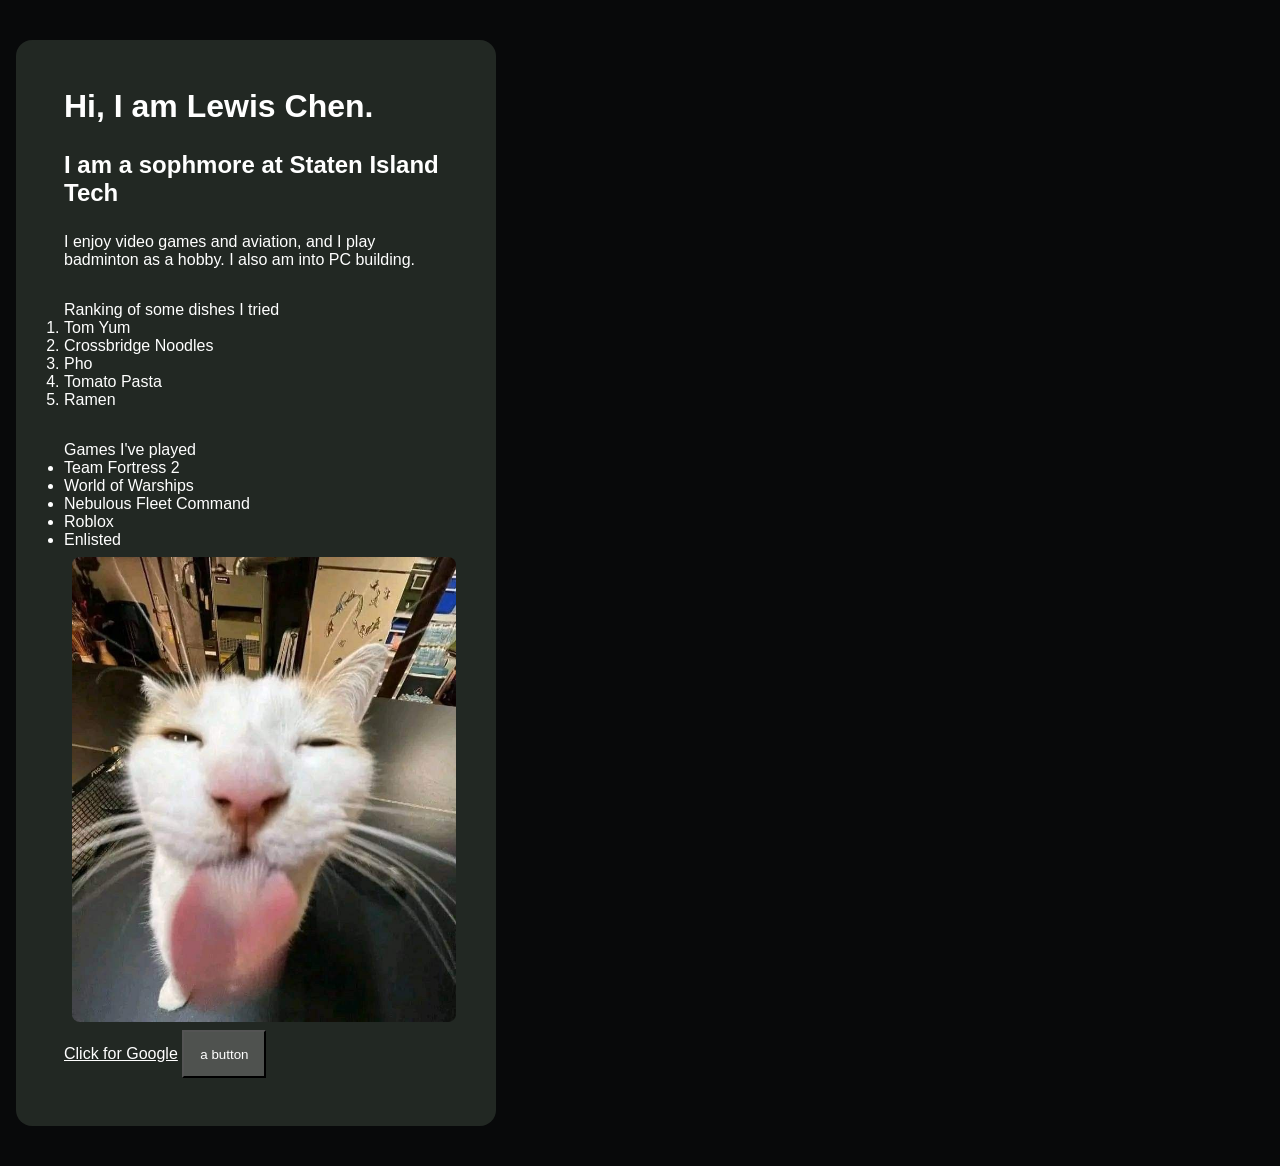
==== index.html @ f2746da3 "aaa" ====
<html lang="en">
    
<style>
@import url('https://fonts.googleapis.com/css2?family=Oxanium&display=swap');
</style>

<head>
    <meta charset="UTF-8">
    <meta name="viewport" content="width=device-width, initial-scale=1.0">
    <title>untitled website very</title>
    <link rel="stylesheet" href="style.css">
</head>

<body>

    <div class="maindiv">
        <h1>Hi, I am Lewis Chen.</h1>
        <h3>ㅤ</h3>
        <h2>I am a sophmore at Staten Island Tech</h2>
        <h3>ㅤ</h3>
        <p>I enjoy video games and aviation, and I play badminton as a hobby. I also am into PC building.</p>
        <h2>ㅤ</h2>
        <div>
            <p>Ranking of some dishes I tried</p>
            <ol>
                <li>Tom Yum</li>
                <li>Crossbridge Noodles</li>
                <li>Pho</li>
                <li>Tomato Pasta</li>
                <li>Ramen</li>
                </li>
            </ol>
            <h2>ㅤ</h2>
            <p>Games I've played</p>
            <ul>
                <li>Team Fortress 2</li>
                <li>World of Warships</li>
                <li>Nebulous Fleet Command</li>
                <li>Roblox</li>
                <li>Enlisted</li>
            </ul>
        </div>
        <img class=catpic src="silly_car.jpg" alt="the car" />
        <!-- inline elements -->
        <a href=https://www.google.com>Click for Google</a>
        <button class=button1>a button</button>
    </div>
</body>

</html>
---- style.css ----
html,
body,
* {
  box-sizing: border-box;
  margin: 0;
  padding: 0;
  font-family: Helvetica, sans-serif;
  color: #ffffff;
}

body {
  background-color: #08090a;
}

.maindiv {
  height: auto;
  width: 30rem;
  background-color: #222823;
  /* margin is space inbetween elements */
  margin: 2.5rem 1rem;
  padding: 3rem;
  color: #ffffff;
  border-radius: 1rem;
}

.catpic {
  padding: 0.5rem;
  width: 25rem;
  max-width: 2000rem;
  height: auto;
  border-radius: 1rem;
}

.button1 {
  background-color: #7e7e7e7c;
  height: 3rem;
  padding: 0 1rem;
  color: #ffffff;
  cursor: pointer;
}

.button1:hover {
  background-color: #5a5a5a7c;
}
/* IDs are most specific, then class, then element. */
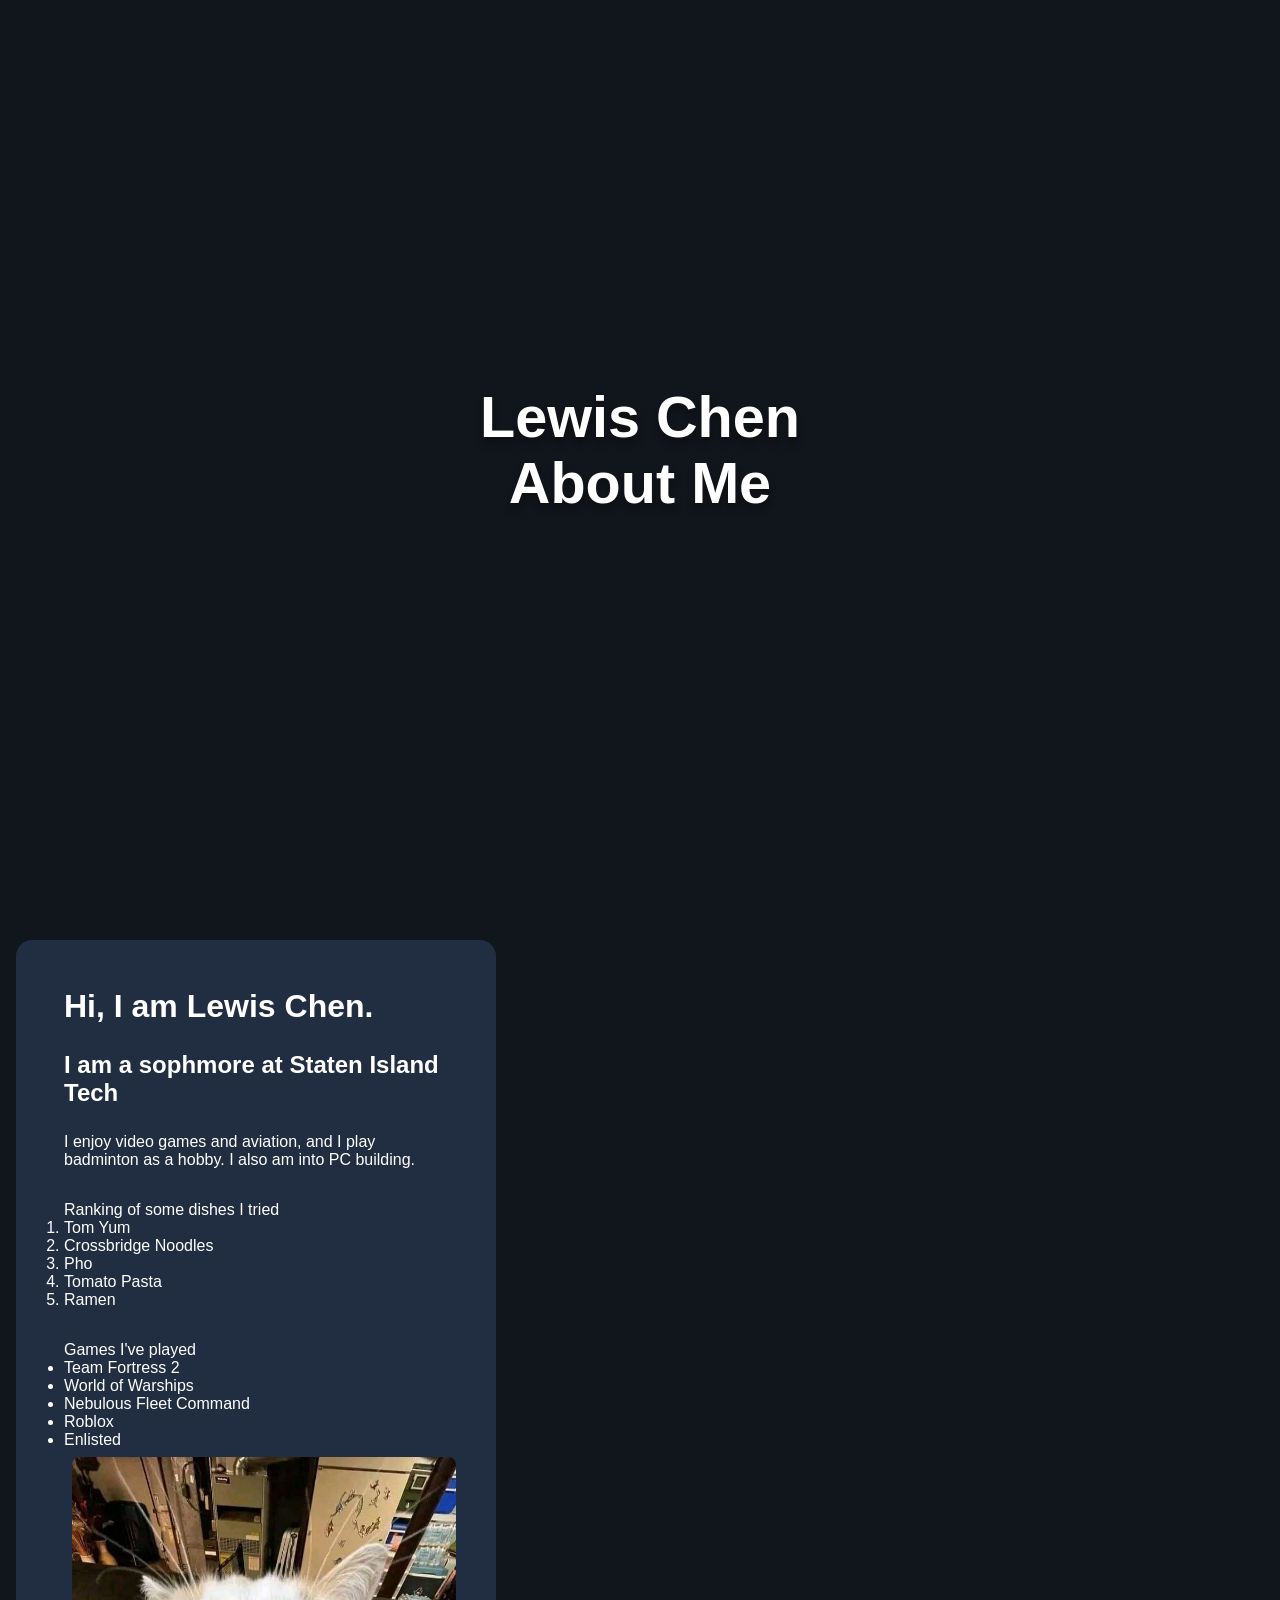
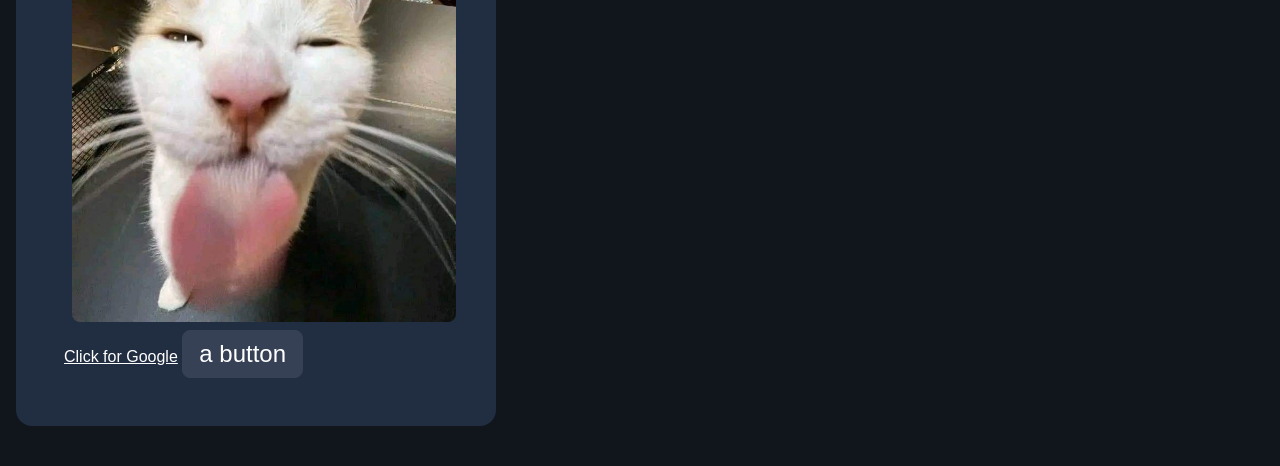
==== commit 7b917a54: "aaa" ====
--- a/index.html
+++ b/index.html
@@ -1,8 +1,4 @@
 <html lang="en">
-    
-<style>
-@import url('https://fonts.googleapis.com/css2?family=Oxanium&display=swap');
-</style>
 
 <head>
     <meta charset="UTF-8">
@@ -12,7 +8,12 @@
 </head>
 
 <body>
-
+    <section class="hero">
+        <div class="content">
+            <h1>Lewis Chen</h1>
+            <h2>About Me</h2>
+        </div>
+    </section>
     <div class="maindiv">
         <h1>Hi, I am Lewis Chen.</h1>
         <h3>ㅤ</h3>
@@ -42,7 +43,7 @@
         </div>
         <img class=catpic src="silly_car.jpg" alt="the car" />
         <!-- inline elements -->
-        <a href=https://www.google.com>Click for Google</a>
+        <a class=link href=https://www.google.com>Click for Google</a>
         <button class=button1>a button</button>
     </div>
 </body>
--- a/style.css
+++ b/style.css
@@ -9,13 +9,13 @@
 }
 
 body {
-  background-color: #08090a;
+  background-color: #11151c;
 }
 
 .maindiv {
   height: auto;
   width: 30rem;
-  background-color: #222823;
+  background-color: #212d40;
   /* margin is space inbetween elements */
   margin: 2.5rem 1rem;
   padding: 3rem;
@@ -32,14 +32,41 @@
 }
 
 .button1 {
-  background-color: #7e7e7e7c;
+  background-color: #364156;
   height: 3rem;
   padding: 0 1rem;
   color: #ffffff;
   cursor: pointer;
+  transition: all 0.1s;
+  border: 1px solid #364156;
+  border-radius: 0.5rem;
+  font-size: 1.5rem;
 }
 
 .button1:hover {
-  background-color: #5a5a5a7c;
+  background-color: #181d27;
+}
+
+.link {
+  align-items: center;
+}
+
+.hero {
+  background-image: linear-gradient(rgba(91, 102, 131, 0.5)), url("background.png");
+  background-size: cover;
+  background-position: center;
+  background-attachment: fixed;
+  height: 100vh;
+  display: flex;
+  justify-content: center;
+  align-items: center;
+  text-align: center;
+}
+
+.content {
+  text-shadow: 0 6px 6px rgba(10, 10, 10, 0.5);
+  font-size: 2.4rem;
+  width: 70rem;
+  padding: 2rem;
 }
 /* IDs are most specific, then class, then element. */
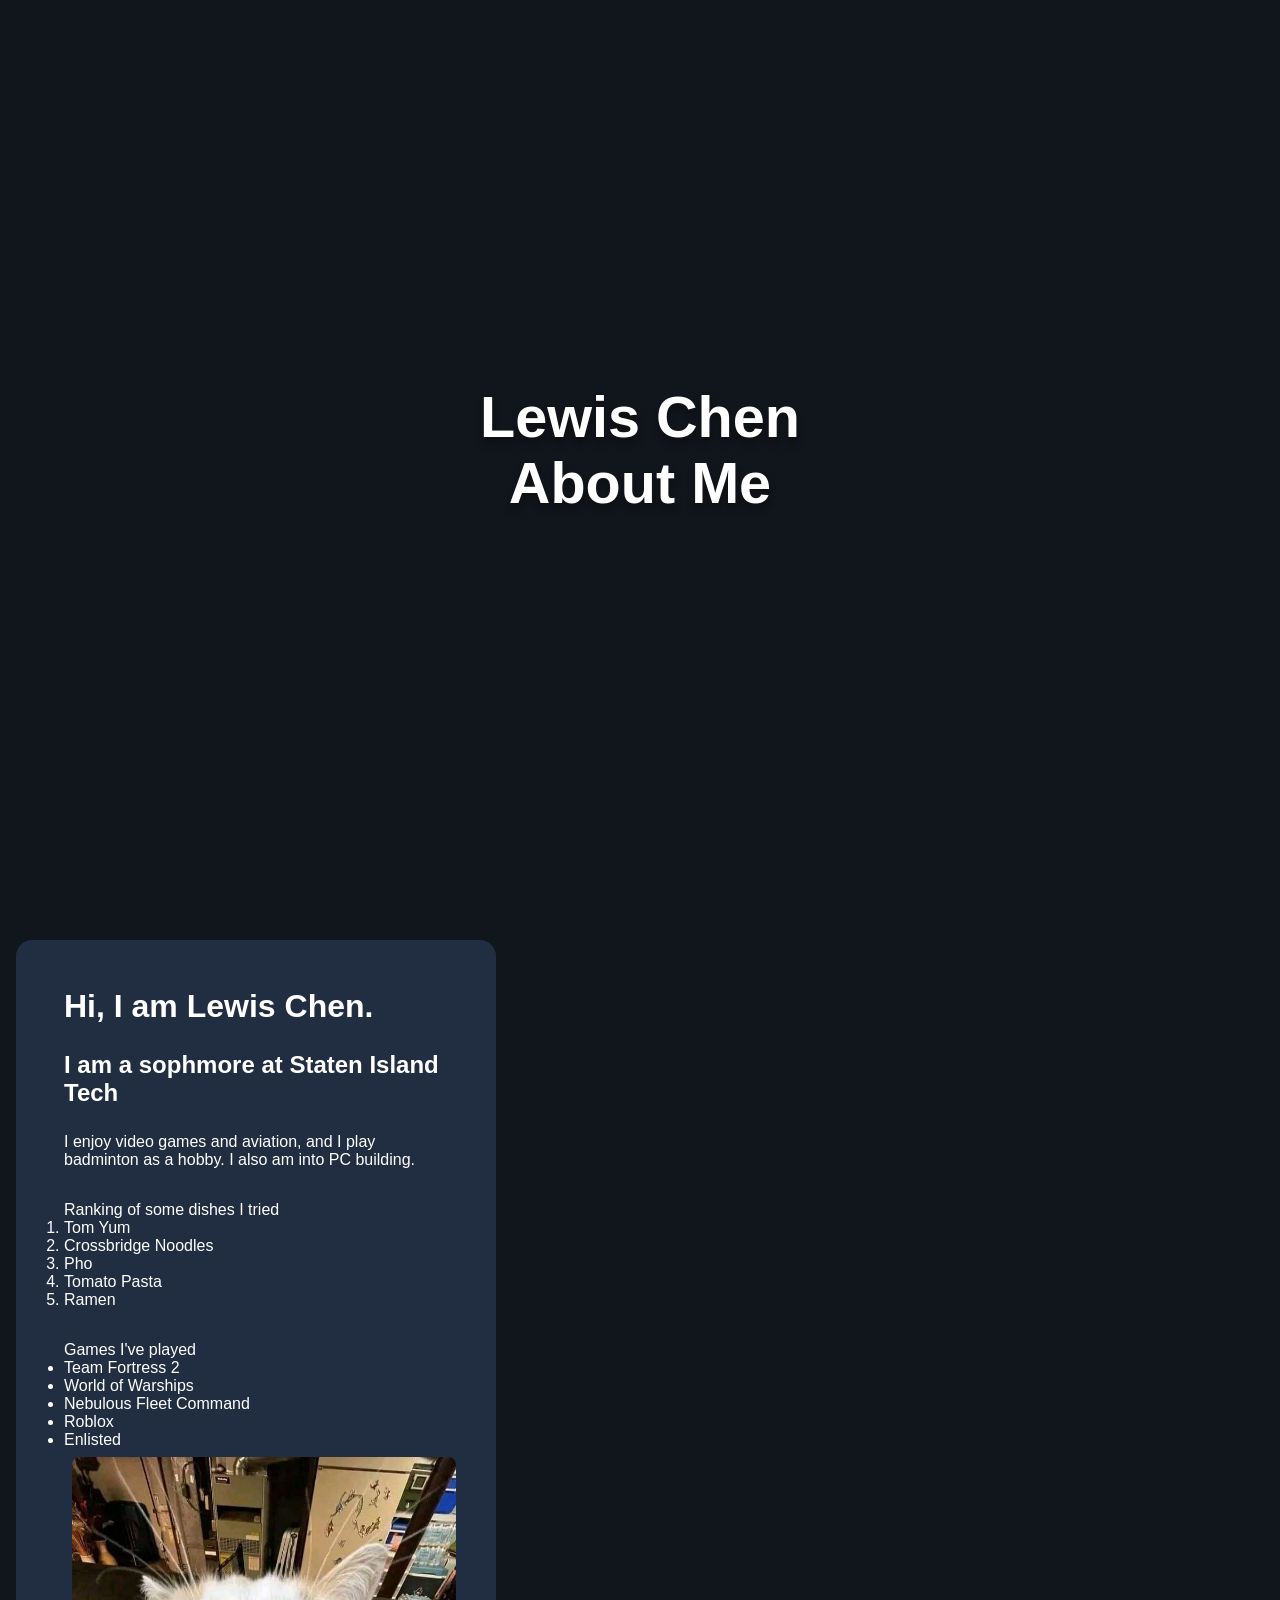
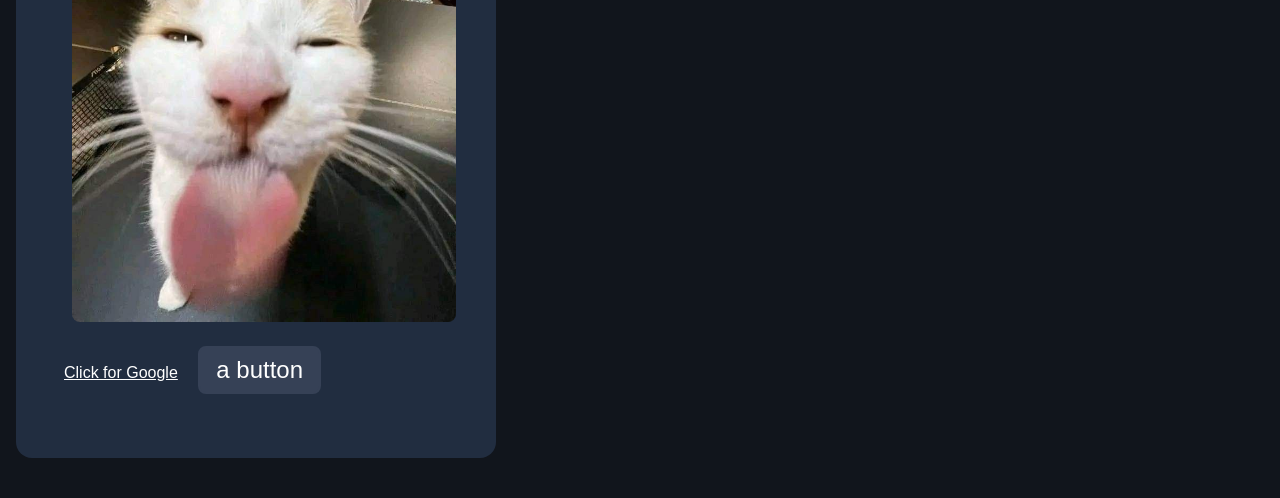
==== commit 9d8c064b: "aaa" ====
--- a/index.html
+++ b/index.html
@@ -3,7 +3,7 @@
 <head>
     <meta charset="UTF-8">
     <meta name="viewport" content="width=device-width, initial-scale=1.0">
-    <title>untitled website very</title>
+    <title>lc about me</title>
     <link rel="stylesheet" href="style.css">
 </head>
 
@@ -42,7 +42,6 @@
             </ul>
         </div>
         <img class=catpic src="silly_car.jpg" alt="the car" />
-        <!-- inline elements -->
         <a class=link href=https://www.google.com>Click for Google</a>
         <button class=button1>a button</button>
     </div>
--- a/style.css
+++ b/style.css
@@ -38,17 +38,14 @@
   color: #ffffff;
   cursor: pointer;
   transition: all 0.1s;
-  border: 1px solid #364156;
+  border: 2px solid #364156;
   border-radius: 0.5rem;
   font-size: 1.5rem;
+  margin: 1rem;
 }
 
 .button1:hover {
-  background-color: #181d27;
-}
-
-.link {
-  align-items: center;
+  background-color: #2f3a4e;
 }
 
 .hero {
@@ -69,4 +66,5 @@
   width: 70rem;
   padding: 2rem;
 }
+
 /* IDs are most specific, then class, then element. */
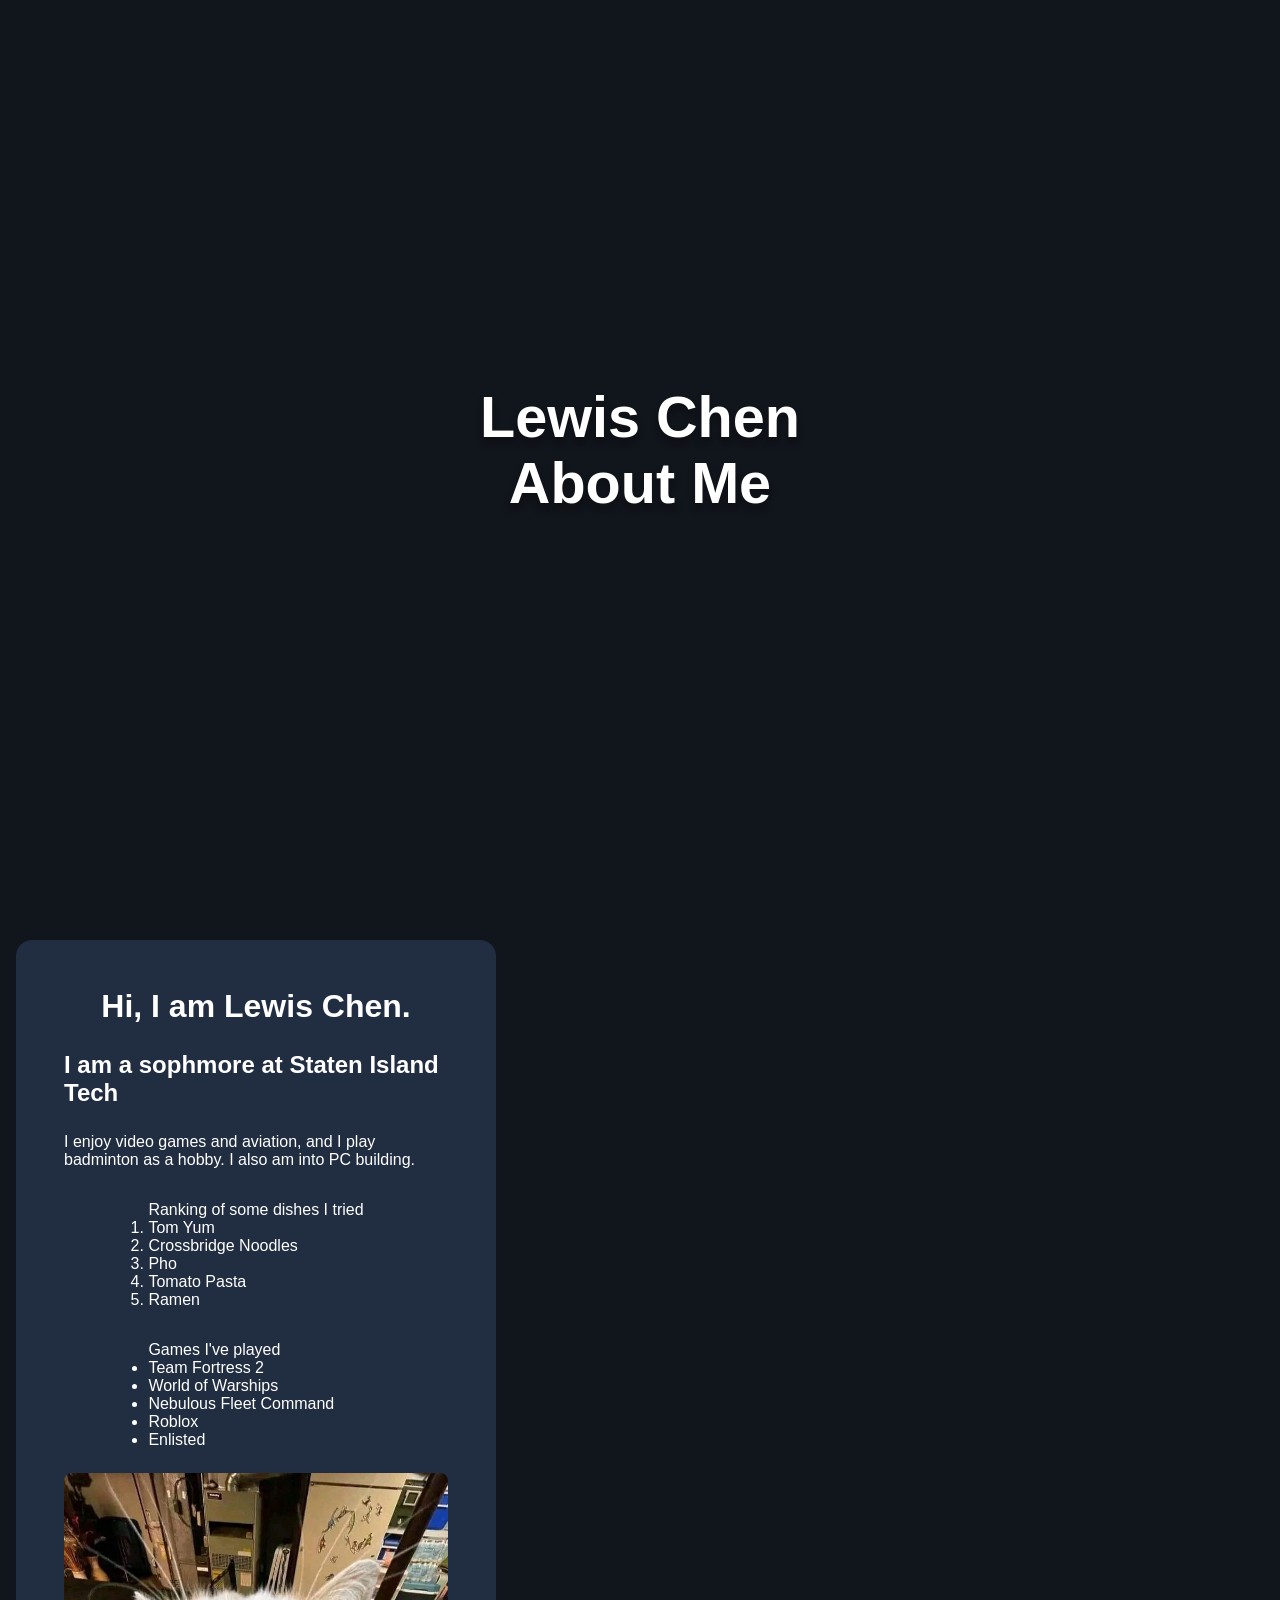
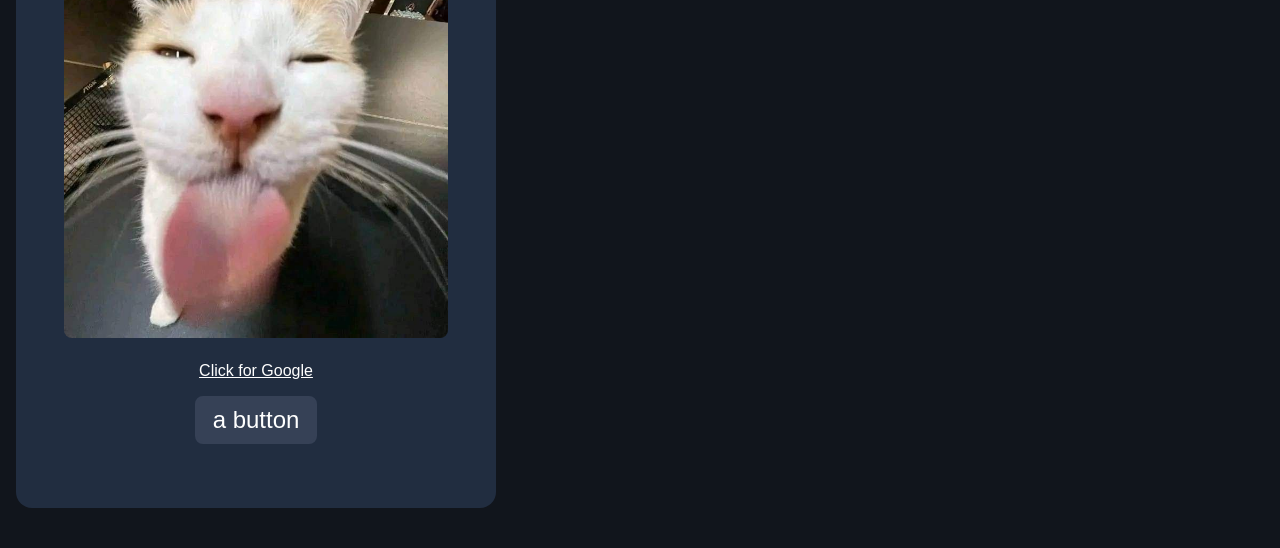
==== commit ffa5aed1: "a" ====
--- a/index.html
+++ b/index.html
@@ -41,9 +41,9 @@
                 <li>Enlisted</li>
             </ul>
         </div>
-        <img class=catpic src="silly_car.jpg" alt="the car" />
-        <a class=link href=https://www.google.com>Click for Google</a>
-        <button class=button1>a button</button>
+        <img class="catpic" src="silly_car.jpg" />
+        <a href=https://www.google.com>Click for Google</a>
+        <button class="button">a button</button>
     </div>
 </body>
 
--- a/style.css
+++ b/style.css
@@ -21,9 +21,14 @@
   padding: 3rem;
   color: #ffffff;
   border-radius: 1rem;
+  display: flex;
+  flex-direction: column;
+  justify-content: space-around;
+  align-items: center;
 }
 
 .catpic {
+  margin: 1rem;
   padding: 0.5rem;
   width: 25rem;
   max-width: 2000rem;
@@ -31,7 +36,7 @@
   border-radius: 1rem;
 }
 
-.button1 {
+.button {
   background-color: #364156;
   height: 3rem;
   padding: 0 1rem;
@@ -44,12 +49,12 @@
   margin: 1rem;
 }
 
-.button1:hover {
-  background-color: #2f3a4e;
+.button:hover {
+  background-color: #252d3d;
 }
 
 .hero {
-  background-image: linear-gradient(rgba(91, 102, 131, 0.5)), url("background.png");
+  background-image: linear-gradient(rgba(90, 100, 130, 0.5)), url("background.png");
   background-size: cover;
   background-position: center;
   background-attachment: fixed;
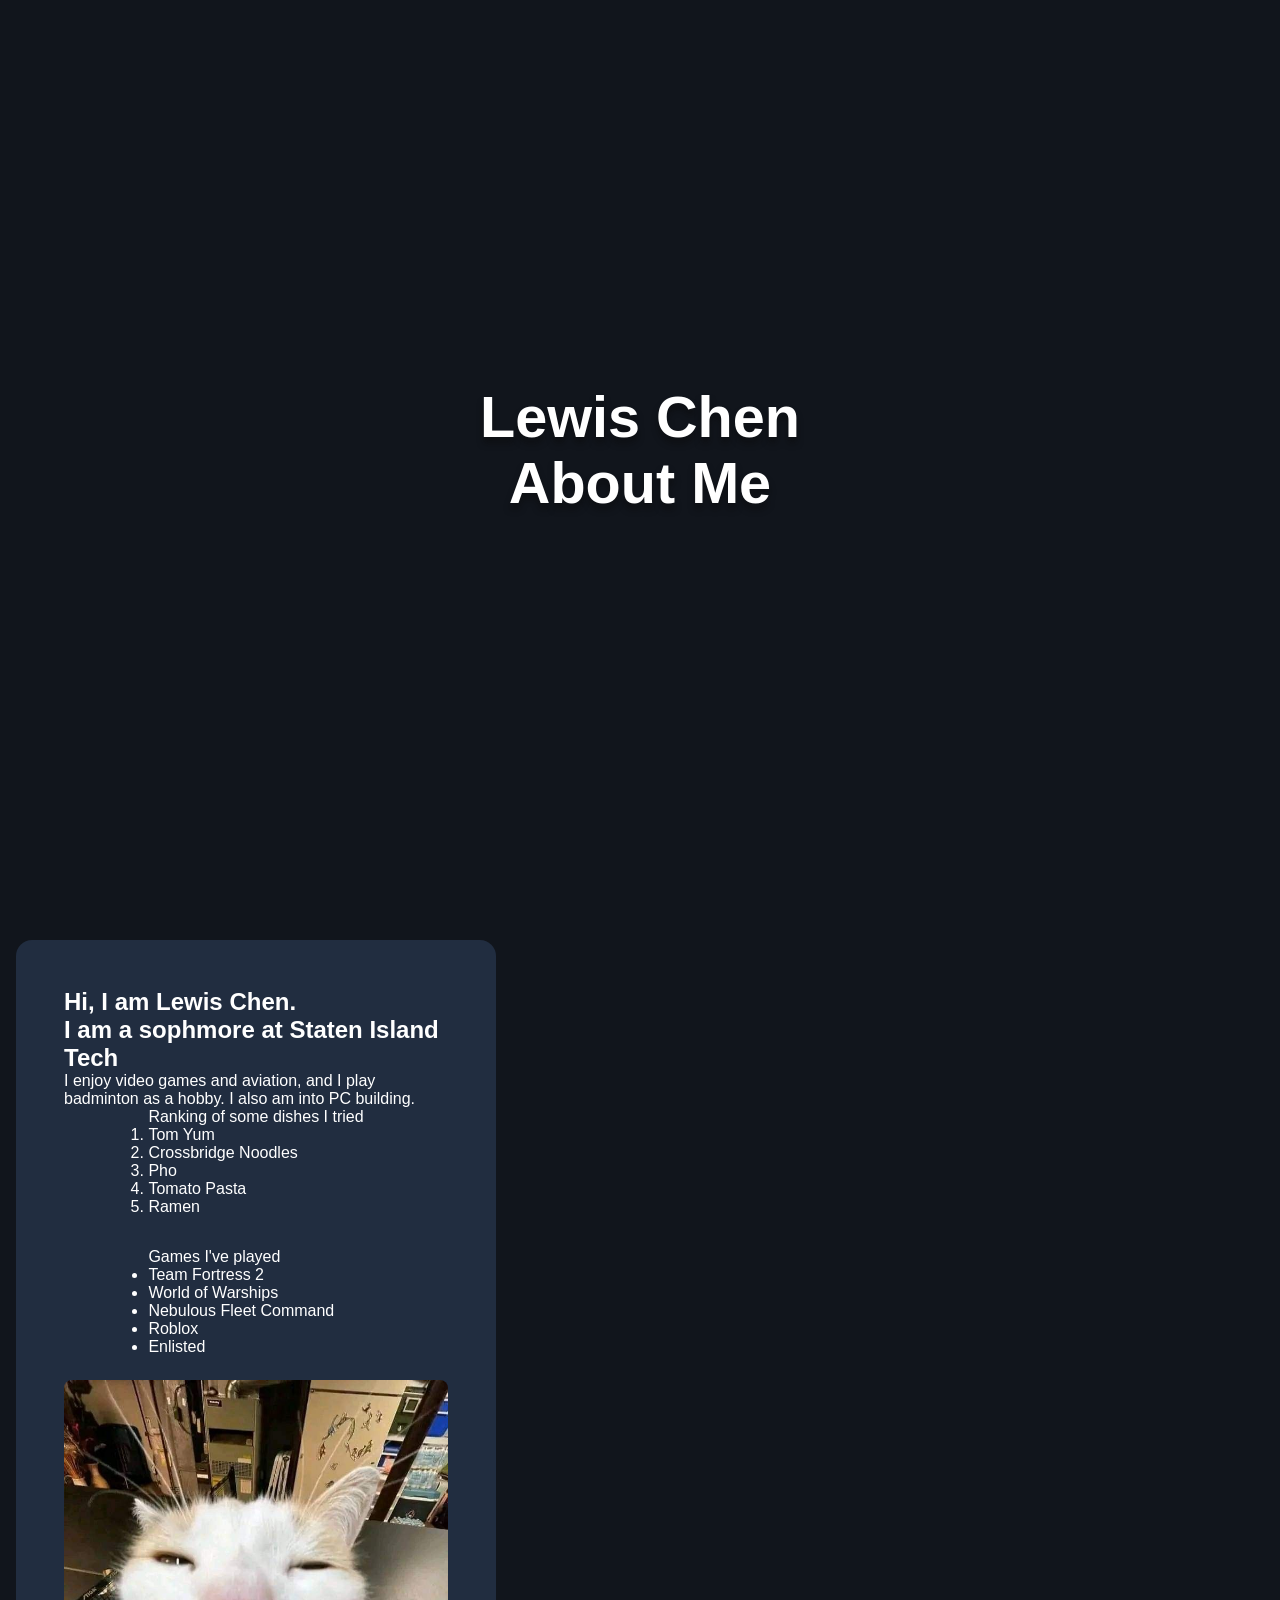
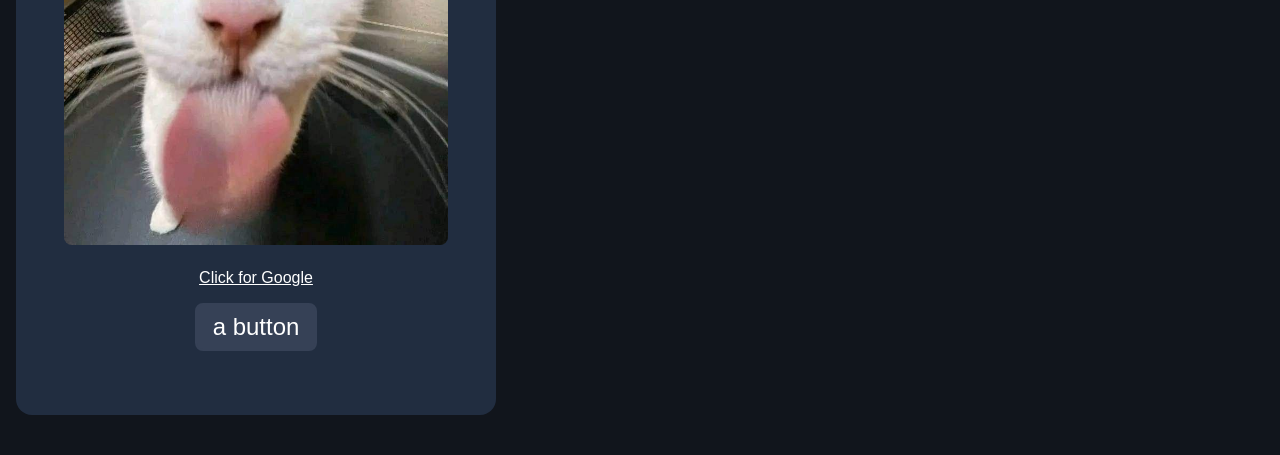
==== commit 4aa5d80d: "aaa" ====
--- a/index.html
+++ b/index.html
@@ -15,12 +15,11 @@
         </div>
     </section>
     <div class="maindiv">
-        <h1>Hi, I am Lewis Chen.</h1>
-        <h3>ㅤ</h3>
-        <h2>I am a sophmore at Staten Island Tech</h2>
-        <h3>ㅤ</h3>
-        <p>I enjoy video games and aviation, and I play badminton as a hobby. I also am into PC building.</p>
-        <h2>ㅤ</h2>
+        <section class="title">
+            <h1>Hi, I am Lewis Chen.</h1>
+            <h2>I am a sophmore at Staten Island Tech</h2>
+            <p>I enjoy video games and aviation, and I play badminton as a hobby. I also am into PC building.</p>
+        </section>
         <div>
             <p>Ranking of some dishes I tried</p>
             <ol>
--- a/style.css
+++ b/style.css
@@ -23,8 +23,12 @@
   border-radius: 1rem;
   display: flex;
   flex-direction: column;
-  justify-content: space-around;
+  justify-content: center;
   align-items: center;
+}
+
+.title {
+  gap: 5rem;
 }
 
 .catpic {
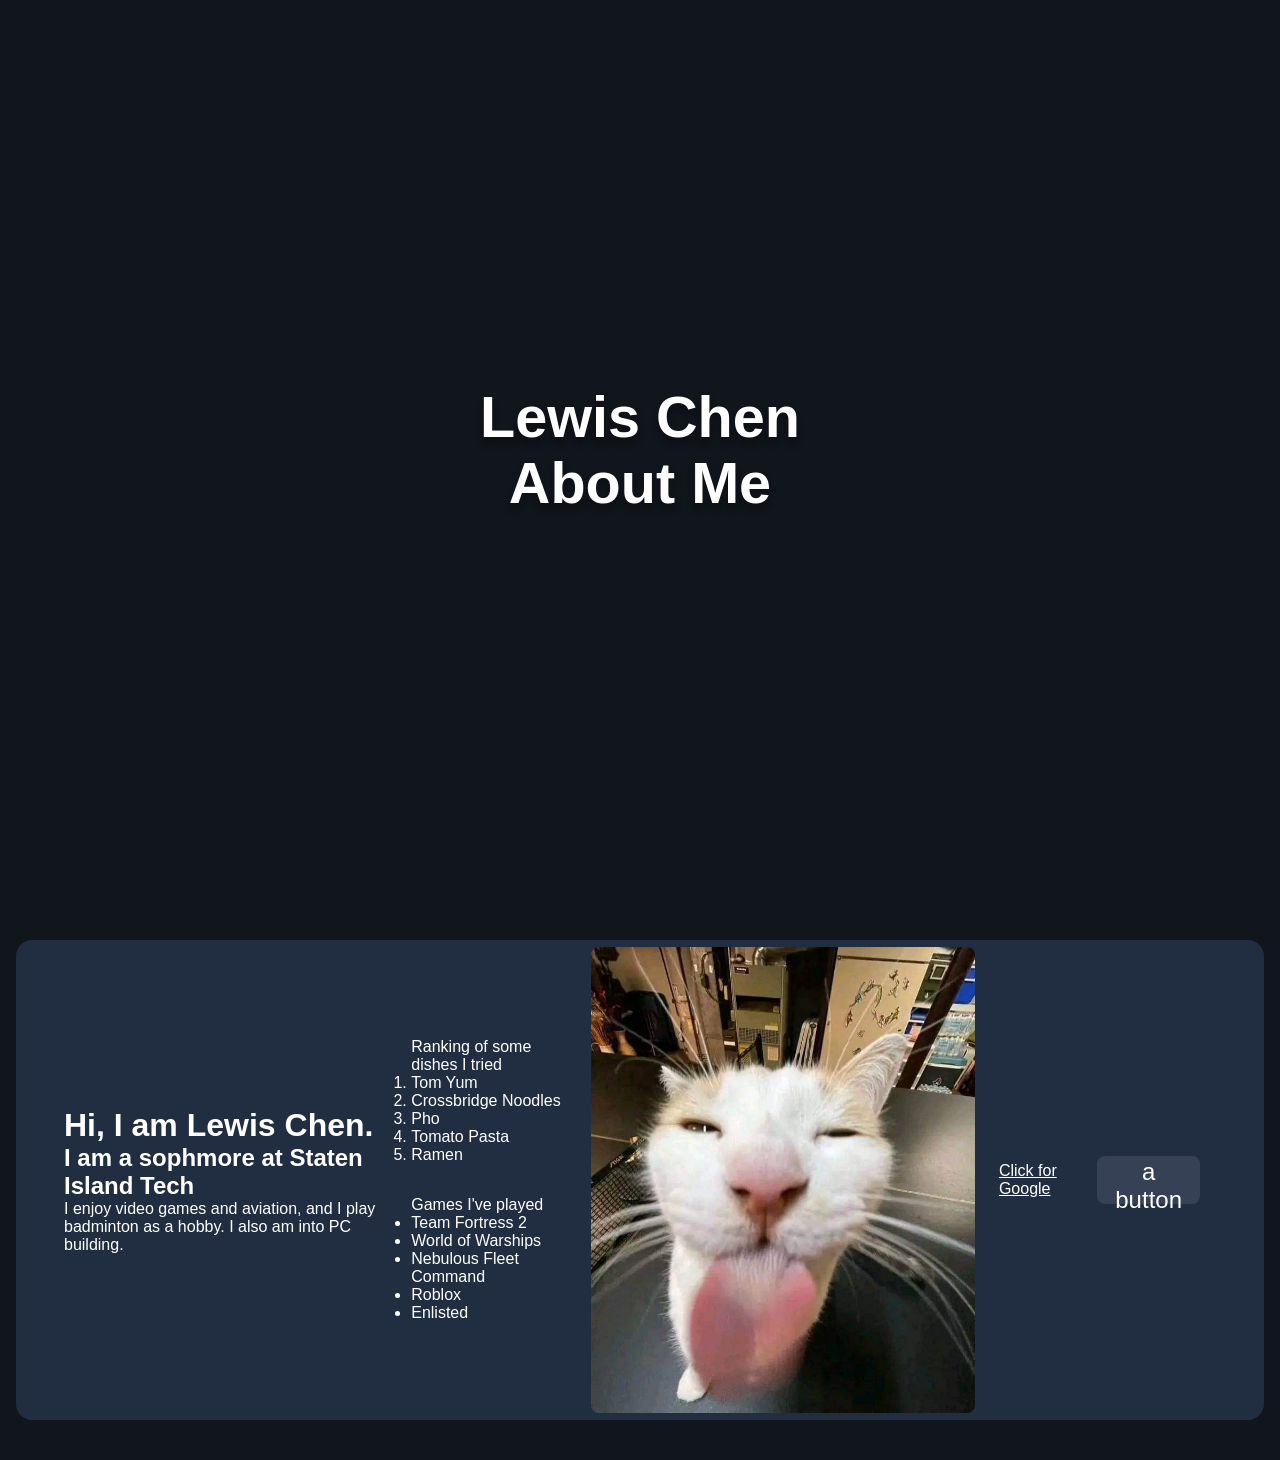
==== commit d6ca4911: "aaa" ====
--- a/index.html
+++ b/index.html
@@ -15,11 +15,11 @@
         </div>
     </section>
     <div class="maindiv">
-        <section class="title">
+        <div class="title">
             <h1>Hi, I am Lewis Chen.</h1>
             <h2>I am a sophmore at Staten Island Tech</h2>
             <p>I enjoy video games and aviation, and I play badminton as a hobby. I also am into PC building.</p>
-        </section>
+        </div>
         <div>
             <p>Ranking of some dishes I tried</p>
             <ol>
--- a/style.css
+++ b/style.css
@@ -13,8 +13,8 @@
 }
 
 .maindiv {
-  height: auto;
-  width: 30rem;
+  height: 30rem;
+  width: auto;
   background-color: #212d40;
   /* margin is space inbetween elements */
   margin: 2.5rem 1rem;
@@ -22,12 +22,13 @@
   color: #ffffff;
   border-radius: 1rem;
   display: flex;
-  flex-direction: column;
-  justify-content: center;
+  flex-direction: wrap;
+  justify-content: space-around;
   align-items: center;
 }
 
 .title {
+  width: 30rem;
   gap: 5rem;
 }
 
